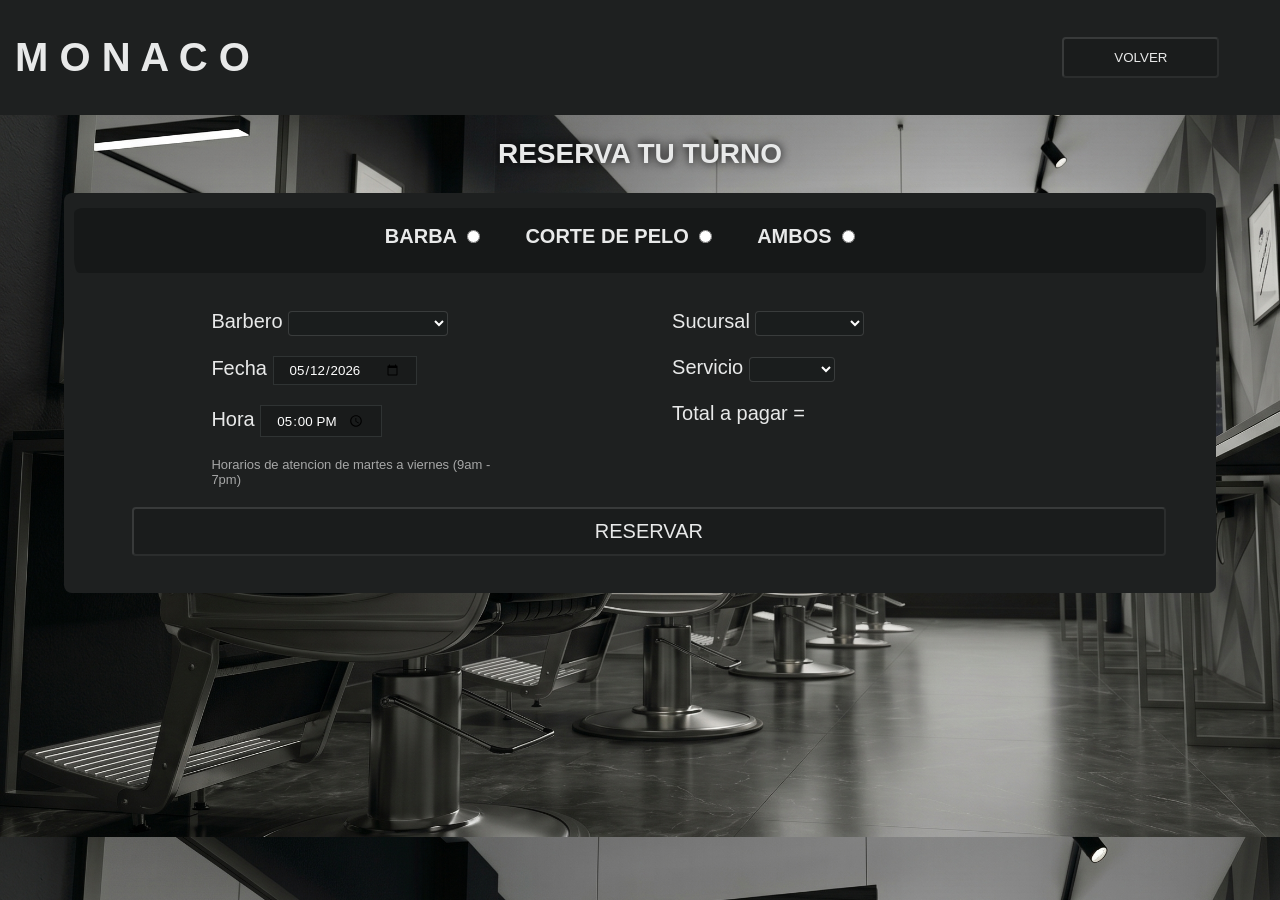
==== cortes.html @ ca7b824b "Push de la carpeta principal al repositorio remoto" ====
<!DOCTYPE html>
<html lang="en">

<head>
    <meta charset="UTF-8">
    <meta name="viewport" content="width=device-width, initial-scale=1.0">
    <link rel="stylesheet" href="style.css">
    <script src="script.js"></script>

    <title>Peluqueria</title>
</head>

<body id="body4">
    <div id="barra2">
        <h1>M O N A C O</h1>
        <button onclick="volver()" type="button">VOLVER</button>
    </div>
    <h2 id="titulo6">RESERVA TU TURNO</h2>
    <div id="contenedor2">
        <div id="form1">
            <h4 id="tipodereserva">
                BARBA <input onclick="cortedepelo()" id="barba" name="corte" type="radio">
                CORTE DE PELO <input onclick="cortedepelo()" id="pelo" name="corte" type="radio">
                AMBOS <input onclick="cortedepelo()" id="ambos" name="corte" type="radio">
            </h4>
            <div id="contenedor3">

                <p id="barbero">Barbero <select required>
                        <option value="0"></option>
                        <option>Claudio</option>
                        <option>Martin</option>
                        <option>Pedro</option>
                        <option>No tengo preferencias</option>
                    </select>
                </p>


                <p>Fecha <input type="date" value="2026-05-12" required></p>
                <p>Hora <input type="time" value="17:00" required></p>
                <p id="nota1">Horarios de atencion de martes a viernes (9am - 7pm)</p>

            </div>
            <div id="contenedor3">
                <p id="sucursal">Sucursal <select required>
                        <option value="0"></option>
                        <option>Parana 356</option>
                        <option>Rondeau 835</option>
                    </select>
                </p>
                <p>Servicio <select id="calidad" onclick="cortedepelo()" required>
                        <option value="0"></option>
                        <option value="1">Basico</option>
                        <option value="2">Completo</option>
                    </select>
                </p>
                <div id="totales">
                    <p id="total">Total a pagar =
                    <p id="totaljs"> </p>
                    </p>
                </div>

            </div>

            <button id="reservar" onclick="reservar()" type="button">Reservar</button>
        </div>
    </div>

</body>

</html>
---- style.css ----
#body1 {
    font-family: 'Segoe UI', Tahoma, Geneva, Verdana, sans-serif;
    /* text-align: center; */
    height: 650px;
    width: 100%;
    display: flex;
    align-items: left;
    margin: 0px;

}

/*#div0{
    font-size: 23px;
    padding-bottom: 5px;
    height: 300px;
    width: 550px;
    margin:auto;
    text-align: center;
    justify-content: center;
    background-color: #8E8E8E;
    border-radius: 20px;

}*/

#fondo1 {
    background-image: url(Imagenes/fondo1.png);
    background-size: cover;
    background-size: 770px;
    height: 665px;
    width: 60%;
    align-items: right;

}

#div0 {
    color: rgb(232, 233, 233);
    font-size: 25px;
    padding-top: 100px;
    height: 565px;
    width: 40%;
    text-align: center;
    background-color: rgb(22, 24, 24);
}


#textodesugerencia {
    font-size: 11px;
    padding-top: 12px;
    text-transform: uppercase;

}

#input1 p input {
    padding-inline: 20px;
    text-align: center;
    font-size: 16px;

}

#botones1 {
    margin-top: 55px;

}

#botones1 button {
    color: rgb(232, 233, 233);
    padding-inline: 15px;
    padding-top: 4px;
    padding-bottom: 4px;
    margin-inline: 3px;
    background-color: rgba(22, 24, 24, 0.468);
    border-color: rgba(232, 233, 233, 0.148);
    border: solid 0 1px;
    border-radius: 4px;
}












#body2 {
    font-family: 'Segoe UI', Tahoma, Geneva, Verdana, sans-serif;
    width: 100%;
    align-items: left;
    margin: 0px;
    background-color: rgb(22, 24, 24);

}

#barra1 {
    height: 590px;
    width: 100%;
    padding: 0px;
    text-align: center;
    padding-top: 72px;
    color: rgb(232, 233, 233);
    background-image: url(Imagenes/fondo2.png);
    background-size: 1350px;


}

#titulo2 {
    font-size: 89px;
    text-shadow: 0px 0px 8px rgb(22, 24, 24);

}

#titulo3 {
    margin-top: 60px;
}

#intro1 {
    text-shadow: 0px 0px 10px rgb(0, 0, 0);
    color: rgb(211, 211, 211);
    text-transform: uppercase;
    font-size: 17px;

}

#servicios {
    text-transform: uppercase;
    margin: 0px;
    text-align: center;
    color: rgb(232, 233, 233);
    font-size: 34px;
    text-shadow: 0px 0px 10px rgb(22, 24, 24);

}

#parrafo1 {
    text-transform: none;
    font-size: 20px;
}

#botones2 button {
    padding-inline: 200px;
    margin-inline: 0px;
    padding-top: 8px;
    padding-bottom: 8px;
    font-size: 27px;
    margin-bottom: 70px;
    font-family: 'Segoe UI', Tahoma, Geneva, Verdana, sans-serif;
    color: rgb(232, 233, 233);
    background-color: rgba(80, 87, 87, 0.477);
    border-color: rgba(255, 255, 255, 0.148);
    border: solid 0 1px;
    border-radius: 4px;
    margin-bottom: 80px;

}

#info1 {
    color: rgb(232, 233, 233);
    padding-left: 30px;
}

#parrafo2 {
    width: 95%;
}

#mapa {
    margin-top: 10px;
    margin-bottom: 40px;
}

#redes {
    height: 200px;
    padding: 0px;
    padding-left: 35px;
    text-align: left;
    color: rgb(232, 233, 233);
    background-color: rgb(30, 32, 32);
    border-top: 1px solid rgba(232, 233, 233, 0.148);


}

a {
    text-decoration: none;
    color: rgb(145, 169, 205);
}

#cerrarsesion{
    font-family: 'Segoe UI', Tahoma, Geneva, Verdana, sans-serif;
    color: rgb(232, 233, 233);
    background-color: rgba(80, 87, 87, 0.477);
    border-color: rgba(255, 255, 255, 0.148);
    border: solid 0 1px;
    border-radius: 4px;
    margin-left: 10px;
    padding-inline: 20px;
    padding-top: 3px;
    padding-bottom: 5px;
    
}













#body3 {
    font-family: 'Segoe UI', Tahoma, Geneva, Verdana, sans-serif;
    color: rgb(232, 233, 233);
    padding: 0px;
    margin: 0px;
    background-color: rgba(22, 24, 24);

}

#barra2 {
    background-color: rgb(30, 32, 32);
    height: 85px;
    font-size: 20px;
    padding: 15px;
    display: flex;
    align-items: center;

}

#barra2 h1 {
    display: inline-block;
    text-align: left;
}

#barra2 button {
    margin-left: 65%;
    padding: 11px;
    padding-inline: 50px;
    color: rgb(232, 233, 233);
    background-color: rgba(22, 24, 24, 0.468);
    border-color: rgba(232, 233, 233, 0.148);
    border: solid 0 1px;
    border-radius: 4px;


}

#contenedor1 {
    display: flex;
    align-items: center;
    flex-direction: column;
}

#titulo4 {
    padding-left: 20px;
    margin-bottom: 40px;
}

#productos1 {

    display: flex;
    align-items: center;
    margin-bottom: 20px;
    padding-inline: 10px;
    height: 200px;
    width: 90%;
    border: solid 0 1px;
    border-color: rgba(232, 233, 233, 0.148);
    border-radius: 8px;
    background-color: rgb(30, 32, 32);


}

#img1 {
    display: inline-block;
    height: 180px;
    width: 180px;
    border-radius: 8px;
    margin-right: 5px;
    box-shadow: 0px 0px 8px rgb(232, 233, 233);
}

#productos1 div {
    display: inline-block;
    padding-left: 15px;
    width: 78%;
}

#precio {
    color: rgba(211, 211, 211, 0.82);
    display: inline-block;
    margin-right: 20px;
}

#reservar2 {
    font-family: 'Segoe UI', Tahoma, Geneva, Verdana, sans-serif;
    color: rgb(232, 233, 233);
    background-color: rgba(80, 87, 87, 0.477);
    border-color: rgba(255, 255, 255, 0.148);
    border: solid 0 1px;
    border-radius: 4px;
}

.numeroprod {
    color: rgba(211, 211, 211, 0.82);
    display: inline-block;
    margin-left: 7px;
}
#contenedor4{
    margin-top: 30px;
    padding-inline: 10px;
    height: 260px;
    width: 90%;
    margin-inline: 4%;
    padding: 10px 10px 10px 10px;
    border: solid 0 1px;
    border-color: rgba(232, 233, 233, 0.148);
    border-radius: 8px;
    background-color: rgb(30, 32, 32);

}

#carrito {
    display: inline-block;
    text-align: left;
    width: 95%;

}
#carrito h3{
    margin-bottom: 0px;
}

#info2 {
    color: rgba(211, 211, 211, 0.82);
    font-size: 13px;
    margin-bottom: 25px;

}


#carrito p {
    display: inline-block;
    margin-inline: 10px;
    color: rgba(211, 211, 211, 0.82);
    
}

#botoncarrito {
    font-family: 'Segoe UI', Tahoma, Geneva, Verdana, sans-serif;
    color: rgb(232, 233, 233);
    background-color: rgba(80, 87, 87, 0.477);
    border-color: rgba(255, 255, 255, 0.148);
    border: solid 0 1px;
    border-radius: 4px;
    margin-bottom: 40px;
    height: 25px;
    padding-inline: 15px;

}









#body4 {
    font-family: 'Segoe UI', Tahoma, Geneva, Verdana, sans-serif;
    background-image: url(Imagenes/fondo4.png);
    background-size: 1500px;
    color: rgb(232, 233, 233);
    padding: 0px;
    margin: 0px;

}

#contenedor2 {
    display: flex;
    align-items: center;
    flex-direction: column;

}

#form1 {
    font-size: 20px;
    text-align: left;
    display: inline-block;
    height: 400px;
    width: 90%;
    border: solid 0 1px;
    border-color: rgba(232, 233, 233, 0.148);
    border-radius: 8px;
    background-color: rgb(30, 32, 32);
}

#nota1 {
    font-size: 13px;
    color: rgba(211, 211, 211, 0.753);
}

#tipodereserva {
    text-align: center;
    margin-top: 0px;
    font-size: 20px;
    padding-top: 17px;
    padding-bottom: 25px;
    background-color: rgb(22, 24, 24);
    border-top: solid 15px;
    border-right: solid 10px;
    border-left: solid 10px;
    border-color: rgb(30, 32, 32);
    border-radius: 20px 20px 15px 15px;

}

#tipodereserva input {
    margin-right: 40px;

}

#titulo6 {
    text-align: center;
    font-size: 28px;
    text-shadow: 0px 0px 10px black;
}

#form1 input {
    color: rgb(255, 255, 255);
    background-color: rgba(22, 24, 24, 0.591);
    border: 1px solid;
    border-color: rgba(50, 54, 54, 0.913);
    padding: 5px;
    padding-inline: 15px;
    font-family: 'Segoe UI', Tahoma, Geneva, Verdana, sans-serif;

}

#reservar {
    margin-top: 10px;
    margin-left: 68px;
    font-size: 20px;
    text-align: center;
    text-transform: uppercase;
    font-family: 'Segoe UI', Tahoma, Geneva, Verdana, sans-serif;
    padding: 11px;
    padding-inline: 40%;
    color: rgb(232, 233, 233);
    background-color: rgba(22, 24, 24, 0.468);
    border-color: rgba(232, 233, 233, 0.148);
    border: solid 0 1px;
    border-radius: 4px;

}

#form1 p {
    text-align: left;
    padding-left: 0px;
    margin: 10px;
    margin-left: 10%;
    display: inline-block;
}

#form1 p select {
    color: rgb(255, 255, 255);
    background-color: rgba(22, 24, 24, 0.301);
    border-color: rgba(232, 233, 233, 0.148);
    border: solid 0 1px;
    border-radius: 4px;
    padding: 3px;
    margin-bottom: 0px;

}

#contenedor3 {
    display: inline-flex;
    flex-direction: column;
    text-align: left;
    margin-left: 10%;


}


#totales {
    display: inline-block;
    font-size: 20px;
    margin-bottom: 0px;
    margin-top: 0px;
    width: 500px;
}
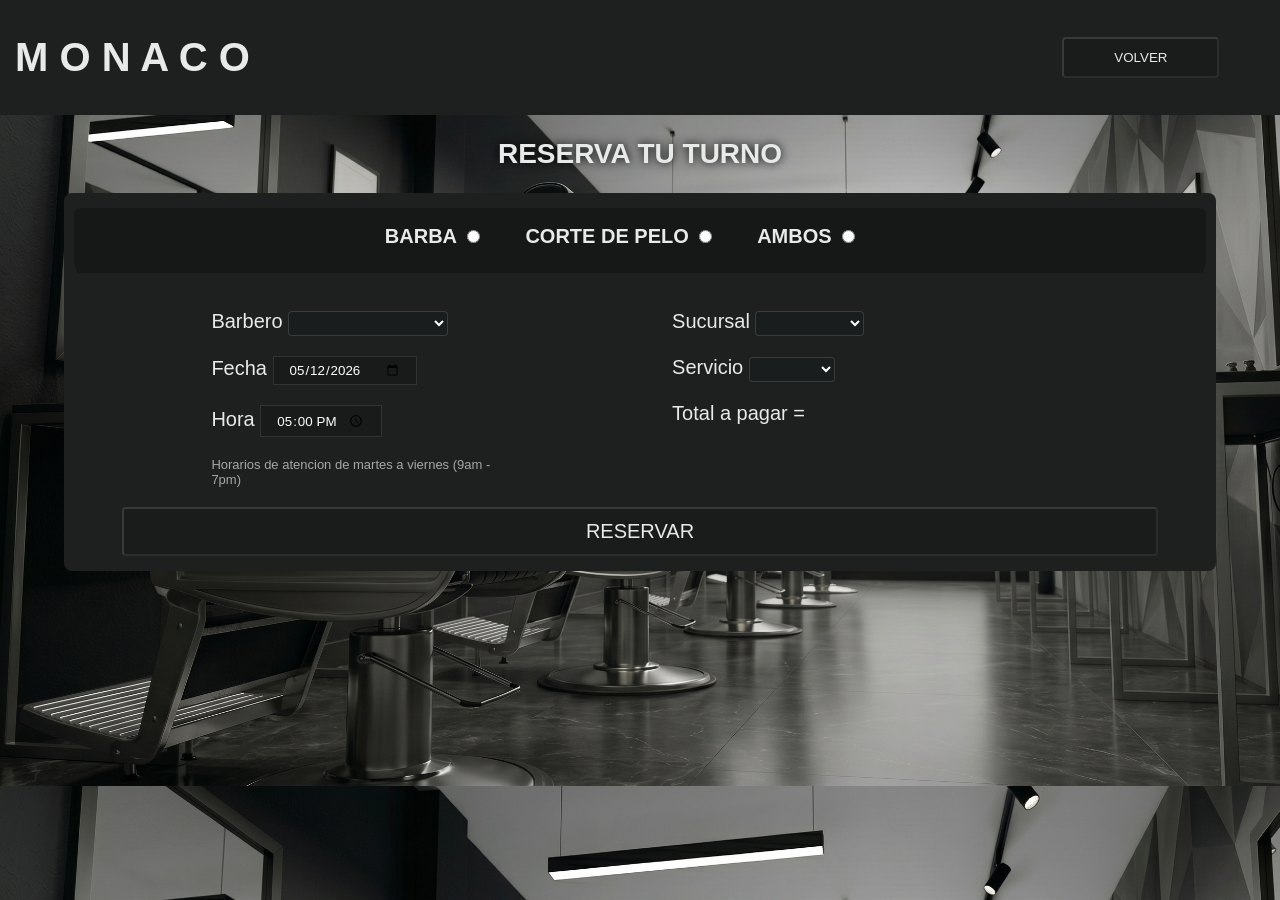
==== commit 451e7f9d: "pagina responsive" ====
--- a/cortes.html
+++ b/cortes.html
@@ -60,8 +60,8 @@
                 </div>
 
             </div>
-
-            <button id="reservar" onclick="reservar()" type="button">Reservar</button>
+            <div id="reservarcaja">
+            <button id="reservar" onclick="reservar()" type="button">Reservar</button></div>
         </div>
     </div>
 
--- a/style.css
+++ b/style.css
@@ -1,11 +1,12 @@
 #body1 {
     font-family: 'Segoe UI', Tahoma, Geneva, Verdana, sans-serif;
     /* text-align: center; */
-    height: 650px;
     width: 100%;
+    min-height: 100vh;
     display: flex;
     align-items: left;
     margin: 0px;
+    display: flex;
 
 }
 
@@ -24,9 +25,7 @@
 
 #fondo1 {
     background-image: url(Imagenes/fondo1.png);
-    background-size: cover;
-    background-size: 770px;
-    height: 665px;
+    background-size: 100%;
     width: 60%;
     align-items: right;
 
@@ -36,7 +35,6 @@
     color: rgb(232, 233, 233);
     font-size: 25px;
     padding-top: 100px;
-    height: 565px;
     width: 40%;
     text-align: center;
     background-color: rgb(22, 24, 24);
@@ -274,6 +272,7 @@
     border-color: rgba(232, 233, 233, 0.148);
     border-radius: 8px;
     background-color: rgb(30, 32, 32);
+    padding: 1%;
 
 
 }
@@ -376,7 +375,7 @@
 #body4 {
     font-family: 'Segoe UI', Tahoma, Geneva, Verdana, sans-serif;
     background-image: url(Imagenes/fondo4.png);
-    background-size: 1500px;
+    background-size: 110%;
     color: rgb(232, 233, 233);
     padding: 0px;
     margin: 0px;
@@ -394,12 +393,12 @@
     font-size: 20px;
     text-align: left;
     display: inline-block;
-    height: 400px;
     width: 90%;
     border: solid 0 1px;
     border-color: rgba(232, 233, 233, 0.148);
     border-radius: 8px;
     background-color: rgb(30, 32, 32);
+    padding-bottom: 15px;
 }
 
 #nota1 {
@@ -446,19 +445,21 @@
 
 #reservar {
     margin-top: 10px;
-    margin-left: 68px;
+    width: 90%;
     font-size: 20px;
     text-align: center;
     text-transform: uppercase;
     font-family: 'Segoe UI', Tahoma, Geneva, Verdana, sans-serif;
     padding: 11px;
-    padding-inline: 40%;
     color: rgb(232, 233, 233);
     background-color: rgba(22, 24, 24, 0.468);
     border-color: rgba(232, 233, 233, 0.148);
     border: solid 0 1px;
     border-radius: 4px;
 
+}
+#reservarcaja{
+    text-align: center;
 }
 
 #form1 p {
@@ -496,4 +497,15 @@
     margin-bottom: 0px;
     margin-top: 0px;
     width: 500px;
-}+}
+
+
+
+
+
+
+
+
+
+
+
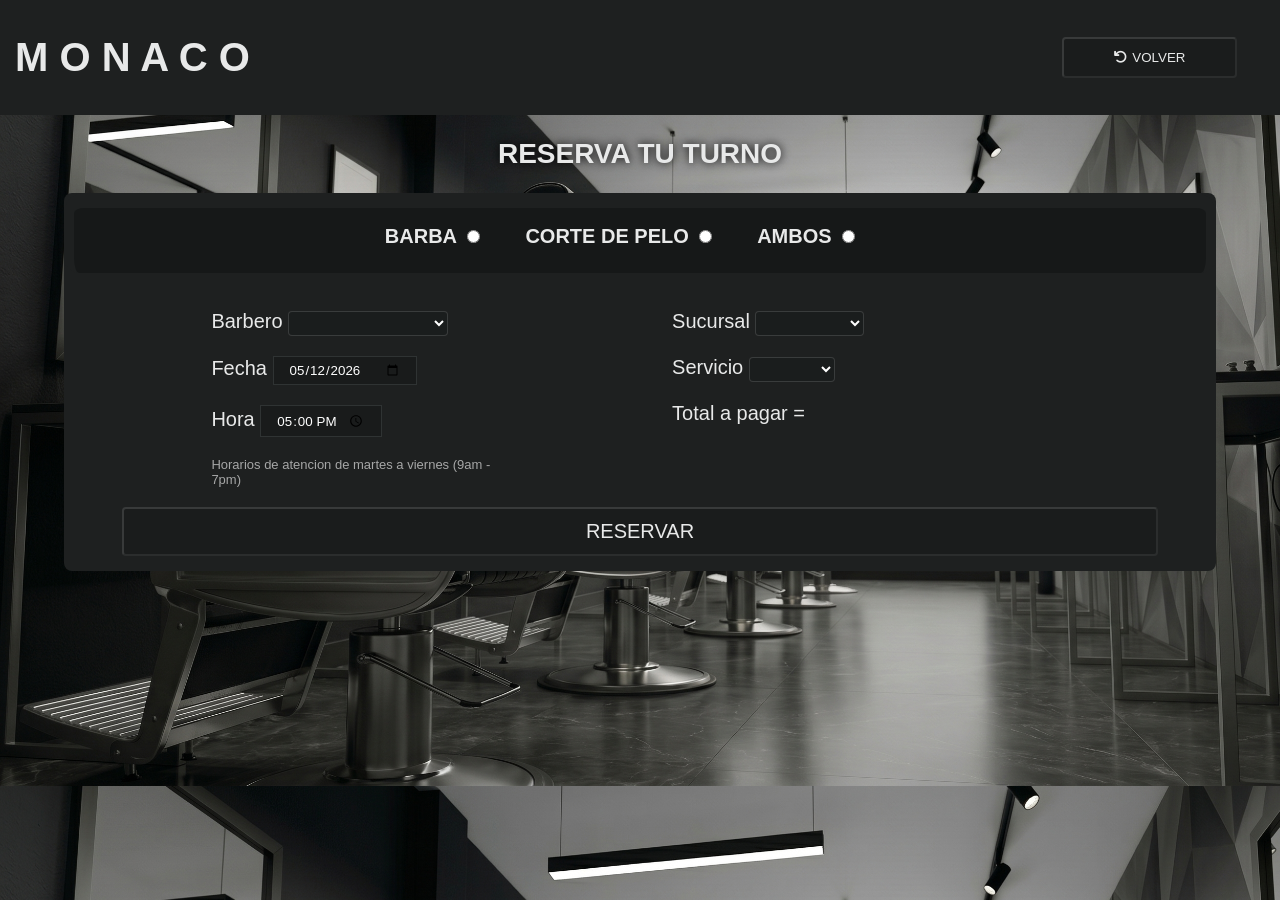
==== commit 26c589ea: "Agregue iconos" ====
--- a/cortes.html
+++ b/cortes.html
@@ -5,6 +5,7 @@
     <meta charset="UTF-8">
     <meta name="viewport" content="width=device-width, initial-scale=1.0">
     <link rel="stylesheet" href="style.css">
+    <link rel="stylesheet" href="https://cdnjs.cloudflare.com/ajax/libs/font-awesome/6.4.0/css/all.min.css">
     <script src="script.js"></script>
 
     <title>Peluqueria</title>
@@ -13,7 +14,7 @@
 <body id="body4">
     <div id="barra2">
         <h1>M O N A C O</h1>
-        <button onclick="volver()" type="button">VOLVER</button>
+        <button onclick="volver()" type="button"><i class="fa-solid fa-undo"></i>VOLVER</button>
     </div>
     <h2 id="titulo6">RESERVA TU TURNO</h2>
     <div id="contenedor2">
--- a/style.css
+++ b/style.css
@@ -54,6 +54,10 @@
     font-size: 16px;
 
 }
+#input1 p i{
+    margin-right: 10px;
+    font-size: 20px;
+}
 
 #botones1 {
     margin-top: 55px;
@@ -177,13 +181,22 @@
     color: rgb(232, 233, 233);
     background-color: rgb(30, 32, 32);
     border-top: 1px solid rgba(232, 233, 233, 0.148);
-
-
+}
+
+#redes ul li{
+    list-style-type: none;
 }
 
 a {
     text-decoration: none;
     color: rgb(145, 169, 205);
+}
+
+#redes i {
+    color: rgb(232, 233, 233);
+    font-size: 22px;
+    margin-right: 10px;
+    margin-bottom: 5px;
 }
 
 #cerrarsesion{
@@ -247,6 +260,9 @@
     border-radius: 4px;
 
 
+}
+#barra2 button i{
+    padding-right: 5px;
 }
 
 #contenedor1 {
@@ -334,6 +350,10 @@
 }
 #carrito h3{
     margin-bottom: 0px;
+}
+
+#contenedor4 h2 i{
+    margin-left: 20px;
 }
 
 #info2 {
